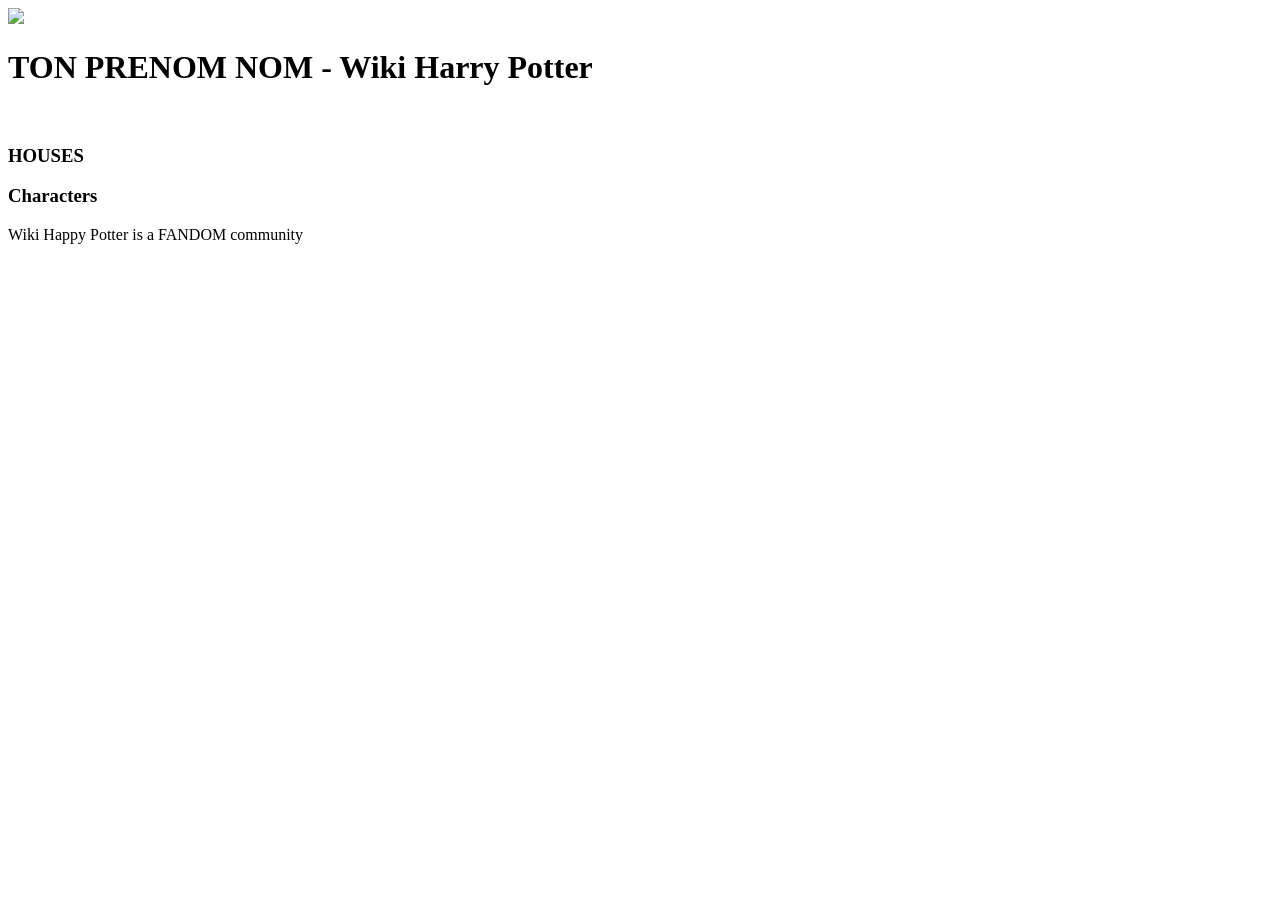
==== index.html @ b2cd262b "Initial commit" ====
<!DOCTYPE html>
<html lang="en">
  <head>
    <meta charset="UTF-8" />
    <meta name="viewport" content="width=device-width, initial-scale=1.0" />
    <link rel="stylesheet" href="./css/style.css" />
     <title>TON PRENOM NOM - Partiel Harry Potter</title>
  </head>
  <body>
   
    <main>
       <header class="header">
      <div class="header__right">
        <img src="./images/logo/logo.png" />
      </div>
      <div class="header__left">
        <h1>TON PRENOM NOM - Wiki Harry Potter</h1>
   
        <img src="./images/menu.png" alt="" srcset="" />
      </div>
    </header>
      <section>
        <h3>HOUSES</h3>
        <div class="houses"></div>
      </section>
      <section>
        <h3>Characters</h3>
        <div class="characters"></div>
      </section>
    </main>
    <footer>
      <p>Wiki Happy Potter is a FANDOM community</p>
    </footer>
  </body>
</html>
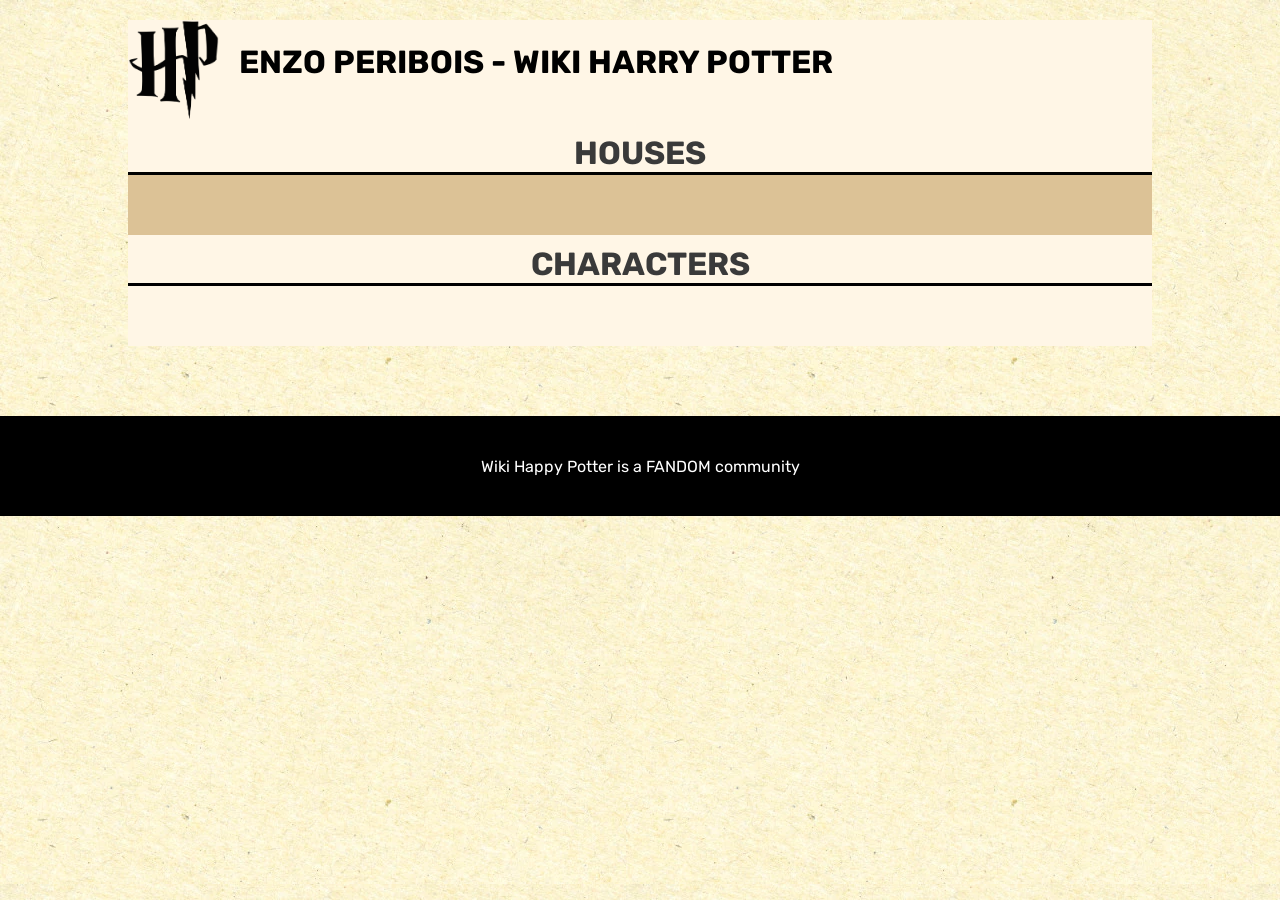
==== commit d0d2901b: "reorganisation de l'arborescence du projet et modification de mon nom/prénom dans le index.html" ====
--- a/index.html
+++ b/index.html
@@ -4,7 +4,7 @@
     <meta charset="UTF-8" />
     <meta name="viewport" content="width=device-width, initial-scale=1.0" />
     <link rel="stylesheet" href="./css/style.css" />
-     <title>TON PRENOM NOM - Partiel Harry Potter</title>
+     <title>ENZO PERIBOIS - Partiel Harry Potter</title>
   </head>
   <body>
    
@@ -14,7 +14,7 @@
         <img src="./images/logo/logo.png" />
       </div>
       <div class="header__left">
-        <h1>TON PRENOM NOM - Wiki Harry Potter</h1>
+        <h1>ENZO PERIBOIS - Wiki Harry Potter</h1>
    
         <img src="./images/menu.png" alt="" srcset="" />
       </div>
--- a/css/style.css
+++ b/css/style.css
@@ -0,0 +1,214 @@
+:root {
+  --light: #fff6e6;
+  --darkGrey: #3a3a3a;
+  --gold: #b99049;
+  --red: #b71713;
+  --green: #124b10;
+  --blue: #078cb1;
+  --yellow: #e1b50c;
+}
+
+@font-face {
+  font-family: "Rubik";
+  src: url("./../font/Rubik-Regular.ttf");
+}
+@font-face {
+  font-family: "Rubik";
+  src: url("./../font/Rubik-Bold.ttf");
+  font-weight: bold;
+}
+* {
+  margin: 0;
+  padding: 0;
+}
+
+body {
+  background: url("./../images/bgHP.webp") repeat;
+  font-family: "Rubik";
+}
+
+main {
+  background-color: var(--light);
+  max-width: 1024px;
+  margin: auto;
+  margin-bottom: 70px;
+}
+main h3 {
+  text-transform: uppercase;
+  border-bottom: 3px solid black;
+  text-align: center;
+  color: var(--DarkGrey, #3a3a3a);
+  text-align: center;
+  font-family: Rubik;
+  font-size: 32px;
+  font-style: normal;
+  font-weight: 700;
+  line-height: normal;
+  padding-top: 10px;
+}
+main h2 {
+  color: var(--DarkGrey, #3a3a3a);
+  text-align: center;
+  font-family: Roboto;
+  font-size: 40px;
+  font-style: normal;
+  font-weight: 400;
+  line-height: normal;
+  margin-bottom: 54px;
+}
+
+footer {
+  background-color: #000;
+  height: 100px;
+  display: flex;
+  justify-content: center;
+  align-items: center;
+}
+footer p {
+  text-align: center;
+  color: #fff;
+}
+
+.header {
+  display: flex;
+  max-width: 1024px;
+  margin: auto;
+  margin-top: 20px;
+}
+.header h1 {
+  margin-bottom: 20px;
+}
+.header__right img {
+  height: 100px;
+  margin-right: 20px;
+}
+.header__left {
+  width: 100%;
+  display: flex;
+  align-items: center;
+  text-transform: uppercase;
+}
+.header__left ul {
+  display: flex;
+  justify-content: space-between;
+  width: 80%;
+}
+.header__left ul li {
+  list-style: none;
+  font-weight: bold;
+}
+.header__left img {
+  display: none;
+}
+
+.houses {
+  display: flex;
+  justify-content: space-around;
+  background: rgba(185, 144, 73, 0.5);
+  padding: 30px;
+  flex-wrap: wrap;
+}
+.houses > div {
+  border-radius: 140px;
+  width: 140px;
+  height: 140px;
+  text-align: center;
+}
+.houses > div:hover {
+  background: #fff6e6;
+}
+.houses img {
+  width: 121px;
+  height: 136px;
+}
+
+.characters {
+  display: flex;
+  justify-content: space-around;
+  flex-wrap: wrap;
+  padding: 30px;
+}
+.characters > div {
+  padding: 30px;
+}
+.characters img {
+  width: 150px;
+  height: 150px;
+  border-radius: 150px;
+  border: 8px solid var(--Gold, #b99049);
+  background: url(<path-to-image>), lightgray -1.24px 0px/101.653% 141.566% no-repeat;
+  box-shadow: 0px 4px 4px 0px rgba(0, 0, 0, 0.25);
+  object-fit: cover;
+}
+.characters p {
+  text-align: center;
+  color: var(--Gold, #b99049);
+}
+
+/* PAGE PERSO */
+.page_perso h3 {
+  padding: 50px 50px 0 50px;
+}
+.page_perso .perso {
+  background: rgba(185, 144, 73, 0.5);
+  padding: 50px;
+  display: flex;
+}
+.page_perso .perso__right {
+  display: flex;
+  flex-direction: column;
+  justify-content: space-between;
+  width: 100%;
+}
+.page_perso .perso__right > div {
+  display: flex;
+  justify-content: space-around;
+}
+.page_perso .perso__right p.attr {
+  font-weight: bold;
+}
+.page_perso figure {
+  width: 215px;
+  margin-right: 120px;
+}
+.page_perso figure img {
+  width: 100%;
+}
+.page_perso figure figcaption {
+  background: rgba(255, 255, 255, 0.5);
+  display: flex;
+  align-items: center;
+  height: 66px;
+  justify-content: center;
+  font-size: 20px;
+}
+.page_perso .house__perso {
+  display: flex;
+  justify-content: center;
+  align-items: center;
+}
+
+@media screen and (max-width: 425px) {
+  header {
+    width: 90%;
+  }
+  header h1,
+header ul {
+    display: none !important;
+  }
+  header .header__left {
+    display: flex;
+    justify-content: flex-end;
+  }
+  header .header__left img {
+    display: block !important;
+    height: 70px;
+  }
+
+  .houses {
+    flex-direction: column;
+    align-content: space-around;
+  }
+}
+
+/*# sourceMappingURL=style.css.map */
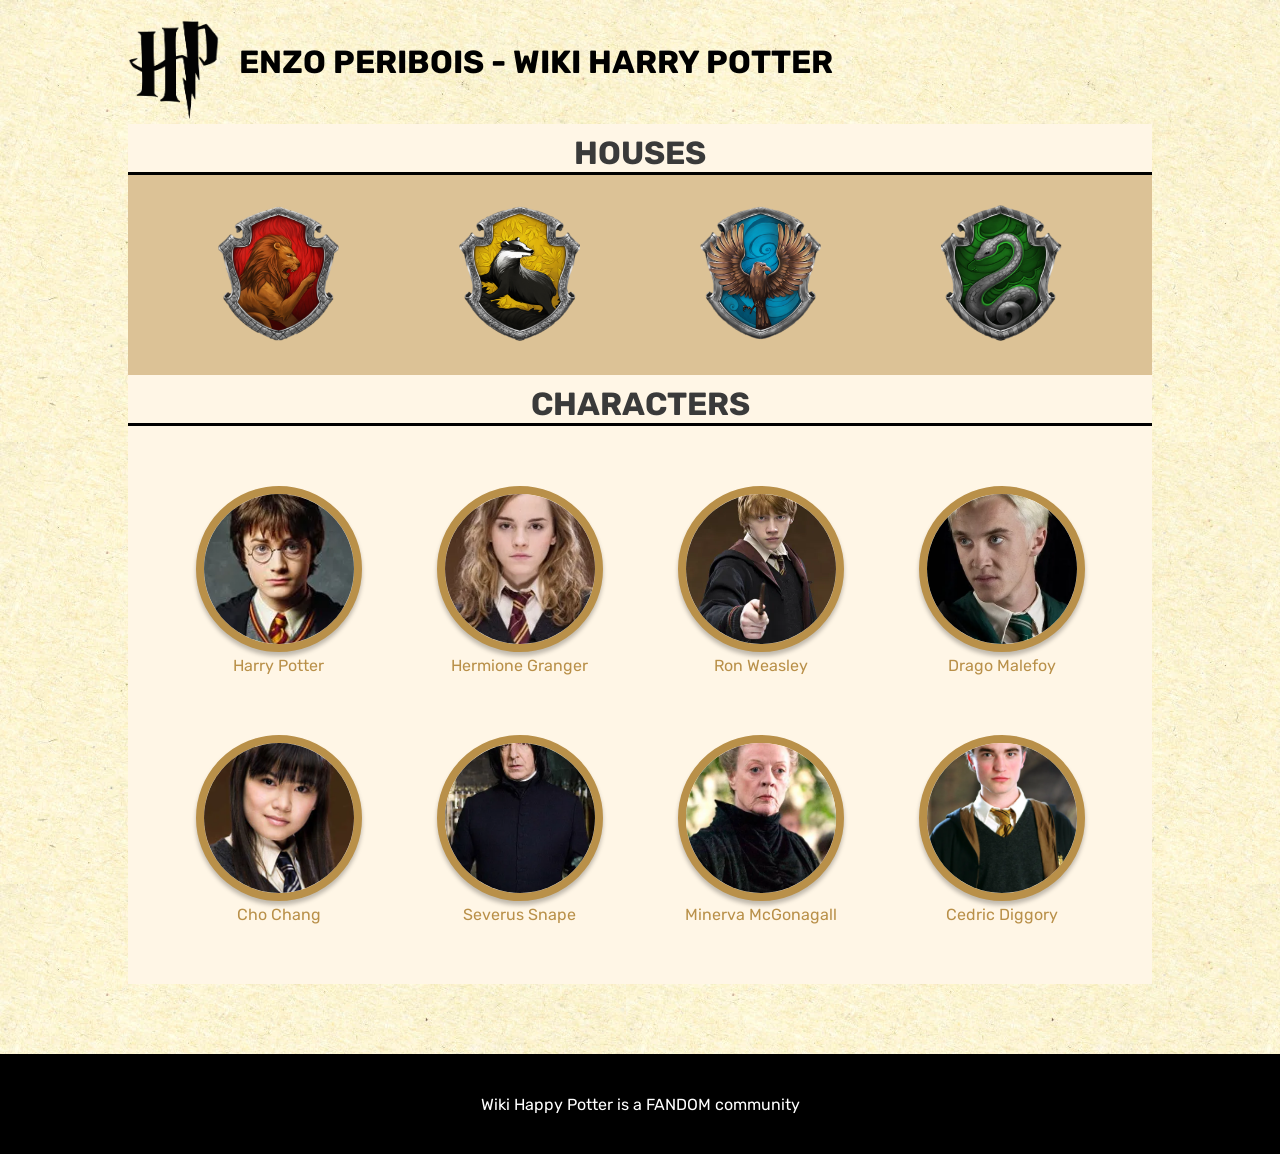
==== commit f8dc4be6: "integration statique de la page d'accueil" ====
--- a/index.html
+++ b/index.html
@@ -4,30 +4,77 @@
     <meta charset="UTF-8" />
     <meta name="viewport" content="width=device-width, initial-scale=1.0" />
     <link rel="stylesheet" href="./css/style.css" />
-     <title>ENZO PERIBOIS - Partiel Harry Potter</title>
+    <title>ENZO PERIBOIS - Partiel Harry Potter</title>
   </head>
   <body>
-   
-    <main>
-       <header class="header">
+    <header class="header">
       <div class="header__right">
-        <img src="./images/logo/logo.png" />
+        <img src="./images/logo/logo.png" alt="Logo Harry Potter" />
       </div>
       <div class="header__left">
         <h1>ENZO PERIBOIS - Wiki Harry Potter</h1>
-   
-        <img src="./images/menu.png" alt="" srcset="" />
+        <img src="./images/menu.png" alt="Ouvrir le menu" />
       </div>
     </header>
+
+    <main>
       <section>
         <h3>HOUSES</h3>
-        <div class="houses"></div>
+        <div class="houses">
+          <div>
+            <img src="./images/logo/Gryffindor.png" alt="Blason de Gryffondor" />
+          </div>
+          <div>
+            <img src="./images/logo/Hufflepuff.png" alt="Blason de Poufsouffle" />
+          </div>
+          <div>
+            <img src="./images/logo/Ravenclaw.png" alt="Blason de Serdaigle" />
+          </div>
+          <div>
+            <img src="./images/logo/Slytherin.png" alt="Blason de Serpentard" />
+          </div>
+        </div>
       </section>
+
       <section>
-        <h3>Characters</h3>
-        <div class="characters"></div>
+        <h3>CHARACTERS</h3>
+        <div class="characters">
+          <div>
+            <img src="./images/characters/harry.webp" alt="Harry Potter" />
+            <p>Harry Potter</p>
+          </div>
+          <div>
+            <img src="./images/characters/hermione.webp" alt="Hermione Granger" />
+            <p>Hermione Granger</p>
+          </div>
+          <div>
+            <img src="./images/characters/ron.webp" alt="Ron Weasley" />
+            <p>Ron Weasley</p>
+          </div>
+          <div>
+            <img src="./images/characters/draco.webp" alt="Drago Malefoy" />
+            <p>Drago Malefoy</p>
+          </div>
+          <div>
+            <img src="./images/characters/cho.webp" alt="Cho Chang" />
+            <p>Cho Chang</p>
+          </div>
+          <div>
+            <img src="./images/characters/snape.webp" alt="Severus Snape" />
+            <p>Severus Snape</p>
+          </div>
+          <div>
+            <img src="./images/characters/mcgonagall.webp" alt="Minerva McGonagall" />
+            <p>Minerva McGonagall</p>
+          </div>
+          <div>
+            <img src="./images/characters/cedric.webp" alt="Cedric Diggory" />
+            <p>Cedric Diggory</p>
+          </div>
+        </div>
       </section>
     </main>
+
     <footer>
       <p>Wiki Happy Potter is a FANDOM community</p>
     </footer>
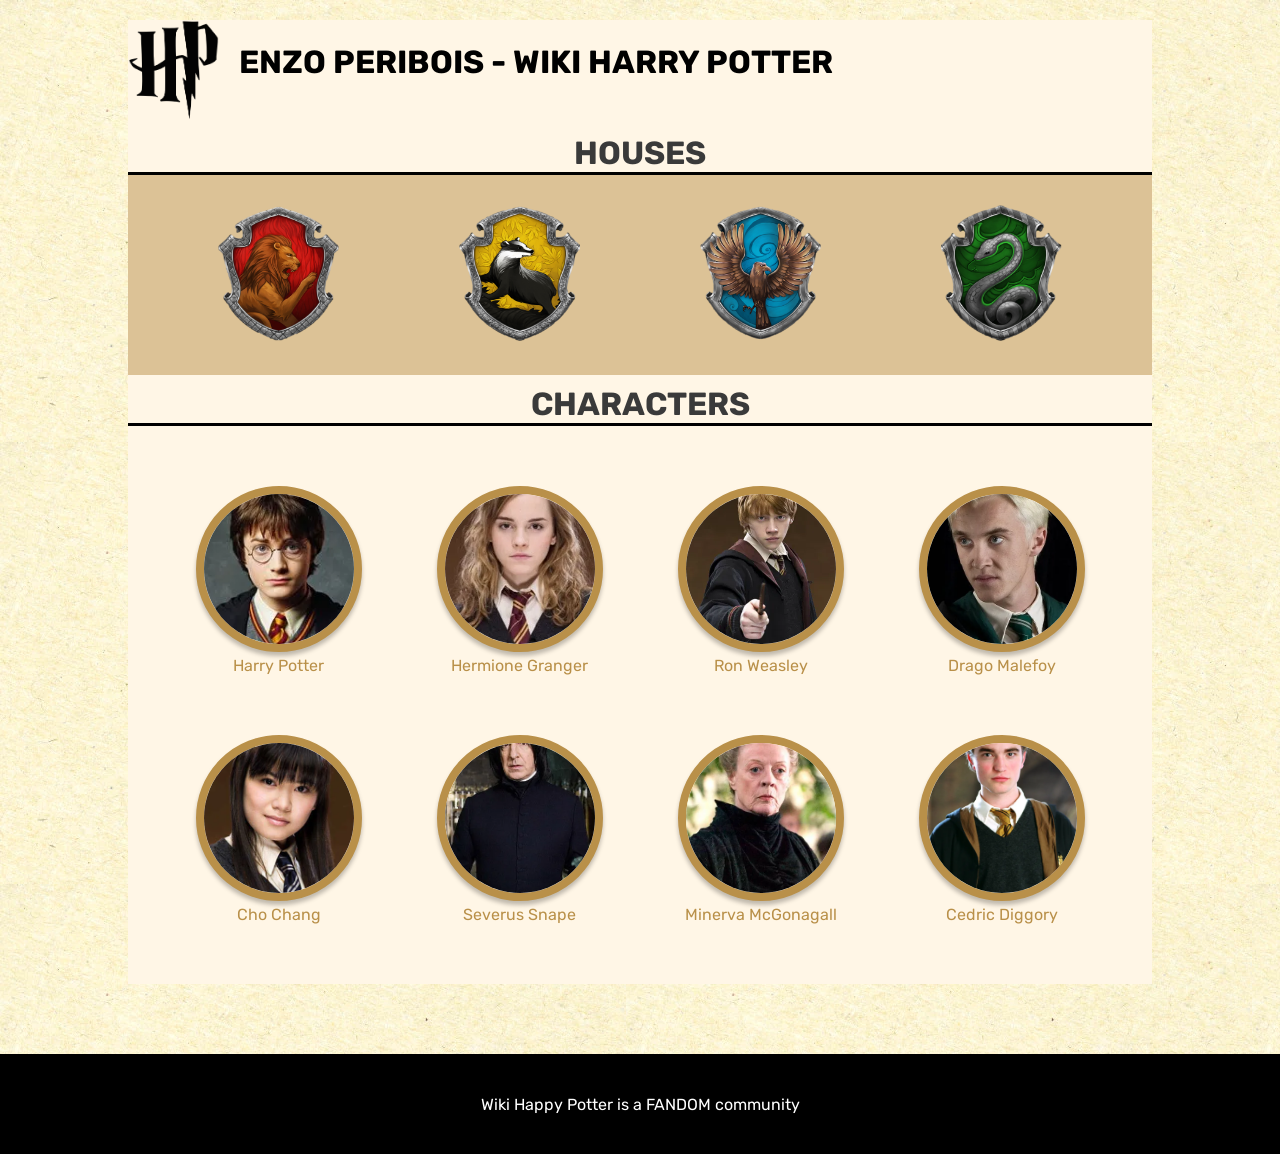
==== commit b8c7e197: "hover personnages + page de detail statique modification des fichiers css" ====
--- a/index.html
+++ b/index.html
@@ -7,31 +7,31 @@
     <title>ENZO PERIBOIS - Partiel Harry Potter</title>
   </head>
   <body>
-    <header class="header">
-      <div class="header__right">
-        <img src="./images/logo/logo.png" alt="Logo Harry Potter" />
-      </div>
-      <div class="header__left">
-        <h1>ENZO PERIBOIS - Wiki Harry Potter</h1>
-        <img src="./images/menu.png" alt="Ouvrir le menu" />
-      </div>
-    </header>
+    <main>
+      <header class="header">
+        <div class="header__right">
+          <img src="./images/logo/logo.png"/>
+        </div>
+        <div class="header__left">
+          <h1>ENZO PERIBOIS - Wiki Harry Potter</h1>
+          <img src="./images/menu.png"/>
+        </div>
+      </header>
 
-    <main>
       <section>
         <h3>HOUSES</h3>
         <div class="houses">
           <div>
-            <img src="./images/logo/Gryffindor.png" alt="Blason de Gryffondor" />
+            <img src="./images/logo/Gryffindor.png"/>
           </div>
           <div>
-            <img src="./images/logo/Hufflepuff.png" alt="Blason de Poufsouffle" />
+            <img src="./images/logo/Hufflepuff.png"/>
           </div>
           <div>
-            <img src="./images/logo/Ravenclaw.png" alt="Blason de Serdaigle" />
+            <img src="./images/logo/Ravenclaw.png"/>
           </div>
           <div>
-            <img src="./images/logo/Slytherin.png" alt="Blason de Serpentard" />
+            <img src="./images/logo/Slytherin.png"/>
           </div>
         </div>
       </section>
@@ -39,36 +39,36 @@
       <section>
         <h3>CHARACTERS</h3>
         <div class="characters">
-          <div>
-            <img src="./images/characters/harry.webp" alt="Harry Potter" />
+          <div class="gryffindor">
+            <img src="./images/characters/harry.webp"/>
             <p>Harry Potter</p>
           </div>
           <div>
-            <img src="./images/characters/hermione.webp" alt="Hermione Granger" />
+            <img src="./images/characters/hermione.webp"/>
             <p>Hermione Granger</p>
           </div>
           <div>
-            <img src="./images/characters/ron.webp" alt="Ron Weasley" />
+            <img src="./images/characters/ron.webp"/>
             <p>Ron Weasley</p>
           </div>
-          <div>
-            <img src="./images/characters/draco.webp" alt="Drago Malefoy" />
+          <div class="slytherin">
+            <img src="./images/characters/draco.webp"/>
             <p>Drago Malefoy</p>
           </div>
-          <div>
-            <img src="./images/characters/cho.webp" alt="Cho Chang" />
+          <div class="ravenclaw">
+            <img src="./images/characters/cho.webp"/>
             <p>Cho Chang</p>
           </div>
           <div>
-            <img src="./images/characters/snape.webp" alt="Severus Snape" />
+            <img src="./images/characters/snape.webp"/>
             <p>Severus Snape</p>
           </div>
           <div>
-            <img src="./images/characters/mcgonagall.webp" alt="Minerva McGonagall" />
+            <img src="./images/characters/mcgonagall.webp"/>
             <p>Minerva McGonagall</p>
           </div>
-          <div>
-            <img src="./images/characters/cedric.webp" alt="Cedric Diggory" />
+          <div class="hufflepuff">
+            <img src="./images/characters/cedric.webp"/>
             <p>Cedric Diggory</p>
           </div>
         </div>
--- a/css/style.css
+++ b/css/style.css
@@ -113,6 +113,7 @@
   width: 140px;
   height: 140px;
   text-align: center;
+  cursor: pointer;
 }
 .houses > div:hover {
   background: #fff6e6;
@@ -130,6 +131,36 @@
 }
 .characters > div {
   padding: 30px;
+  cursor: pointer;
+}
+
+.characters > div:hover p {
+  font-weight: bold;
+}
+
+.characters .gryffindor:hover img {
+  border-color: var(--red);
+}
+.characters .gryffindor:hover p {
+  color: var(--red);
+}
+.characters .slytherin:hover img {
+  border-color: var(--green);
+}
+.characters .slytherin:hover p {
+  color: var(--green);
+}
+.characters .ravenclaw:hover img {
+  border-color: var(--blue);
+}
+.characters .ravenclaw:hover p {
+  color: var(--blue);
+}
+.characters .hufflepuff:hover img {
+  border-color: var(--yellow);
+}
+.characters .hufflepuff:hover p {
+  color: var(--yellow);
 }
 .characters img {
   width: 150px;
@@ -164,6 +195,10 @@
   display: flex;
   justify-content: space-around;
 }
+
+.page_perso .perso__right > div p {
+  width: 50%;
+}
 .page_perso .perso__right p.attr {
   font-weight: bold;
 }
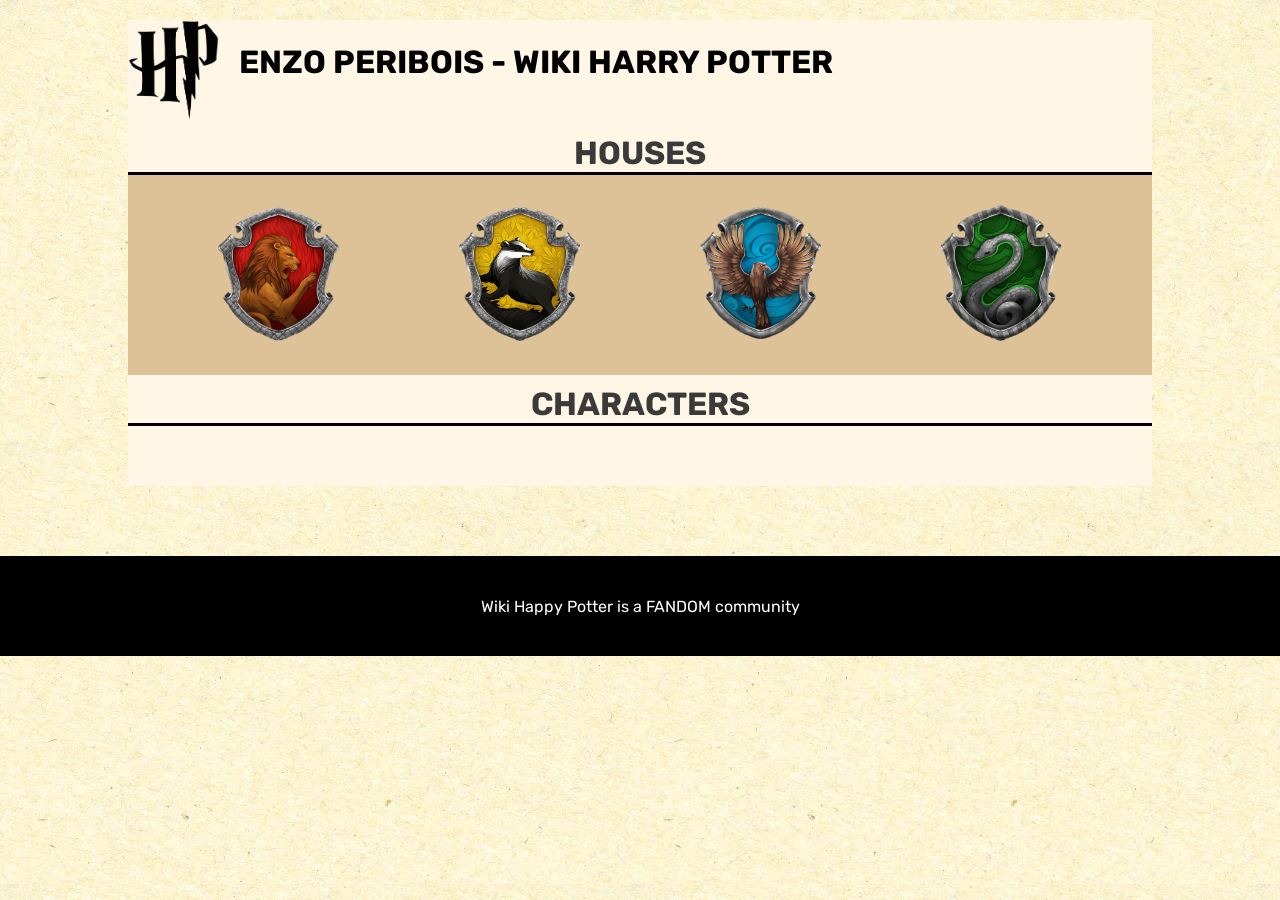
==== commit bb7933a9: "integration dynamique via l'API, filtre par maison, tentative de menu responsive en JS" ====
--- a/index.html
+++ b/index.html
@@ -5,6 +5,7 @@
     <meta name="viewport" content="width=device-width, initial-scale=1.0" />
     <link rel="stylesheet" href="./css/style.css" />
     <title>ENZO PERIBOIS - Partiel Harry Potter</title>
+    <script src="./js/script.js" defer></script>
   </head>
   <body>
     <main>
@@ -13,24 +14,30 @@
           <img src="./images/logo/logo.png"/>
         </div>
         <div class="header__left">
+          <img src="./images/menu.png"/>
           <h1>ENZO PERIBOIS - Wiki Harry Potter</h1>
-          <img src="./images/menu.png"/>
+          <ul>
+            <li>MAISONS</li>
+            <li>SORTS</li>
+            <li>CONTACT</li>
+            <li>GALLERIE</li>
+          </ul>
         </div>
       </header>
 
       <section>
         <h3>HOUSES</h3>
         <div class="houses">
-          <div>
+          <div data-house="Gryffindor">
             <img src="./images/logo/Gryffindor.png"/>
           </div>
-          <div>
+          <div data-house="Hufflepuff">
             <img src="./images/logo/Hufflepuff.png"/>
           </div>
-          <div>
+          <div data-house="Ravenclaw">
             <img src="./images/logo/Ravenclaw.png"/>
           </div>
-          <div>
+          <div data-house="Slytherin">
             <img src="./images/logo/Slytherin.png"/>
           </div>
         </div>
@@ -38,40 +45,7 @@
 
       <section>
         <h3>CHARACTERS</h3>
-        <div class="characters">
-          <div class="gryffindor">
-            <img src="./images/characters/harry.webp"/>
-            <p>Harry Potter</p>
-          </div>
-          <div>
-            <img src="./images/characters/hermione.webp"/>
-            <p>Hermione Granger</p>
-          </div>
-          <div>
-            <img src="./images/characters/ron.webp"/>
-            <p>Ron Weasley</p>
-          </div>
-          <div class="slytherin">
-            <img src="./images/characters/draco.webp"/>
-            <p>Drago Malefoy</p>
-          </div>
-          <div class="ravenclaw">
-            <img src="./images/characters/cho.webp"/>
-            <p>Cho Chang</p>
-          </div>
-          <div>
-            <img src="./images/characters/snape.webp"/>
-            <p>Severus Snape</p>
-          </div>
-          <div>
-            <img src="./images/characters/mcgonagall.webp"/>
-            <p>Minerva McGonagall</p>
-          </div>
-          <div class="hufflepuff">
-            <img src="./images/characters/cedric.webp"/>
-            <p>Cedric Diggory</p>
-          </div>
-        </div>
+        <div class="characters"></div>
       </section>
     </main>
 
--- a/css/style.css
+++ b/css/style.css
@@ -89,9 +89,7 @@
   text-transform: uppercase;
 }
 .header__left ul {
-  display: flex;
-  justify-content: space-between;
-  width: 80%;
+  display: none; 
 }
 .header__left ul li {
   list-style: none;
@@ -176,7 +174,6 @@
   color: var(--Gold, #b99049);
 }
 
-/* PAGE PERSO */
 .page_perso h3 {
   padding: 50px 50px 0 50px;
 }
@@ -227,13 +224,28 @@
   header {
     width: 90%;
   }
-  header h1,
-header ul {
+  header ul {
     display: none !important;
+  }
+  
+  header h1 {
+    width: 100%;
+    text-align: center;
+    font-size: 20px;
   }
   header .header__left {
     display: flex;
     justify-content: flex-end;
+    flex-wrap: wrap; 
+  }
+  
+  header ul.menu-ouvert {
+    display: block !important;
+    width: 100%;
+    text-align: center;
+  }
+  header ul.menu-ouvert li {
+    padding: 5px 0;
   }
   header .header__left img {
     display: block !important;
